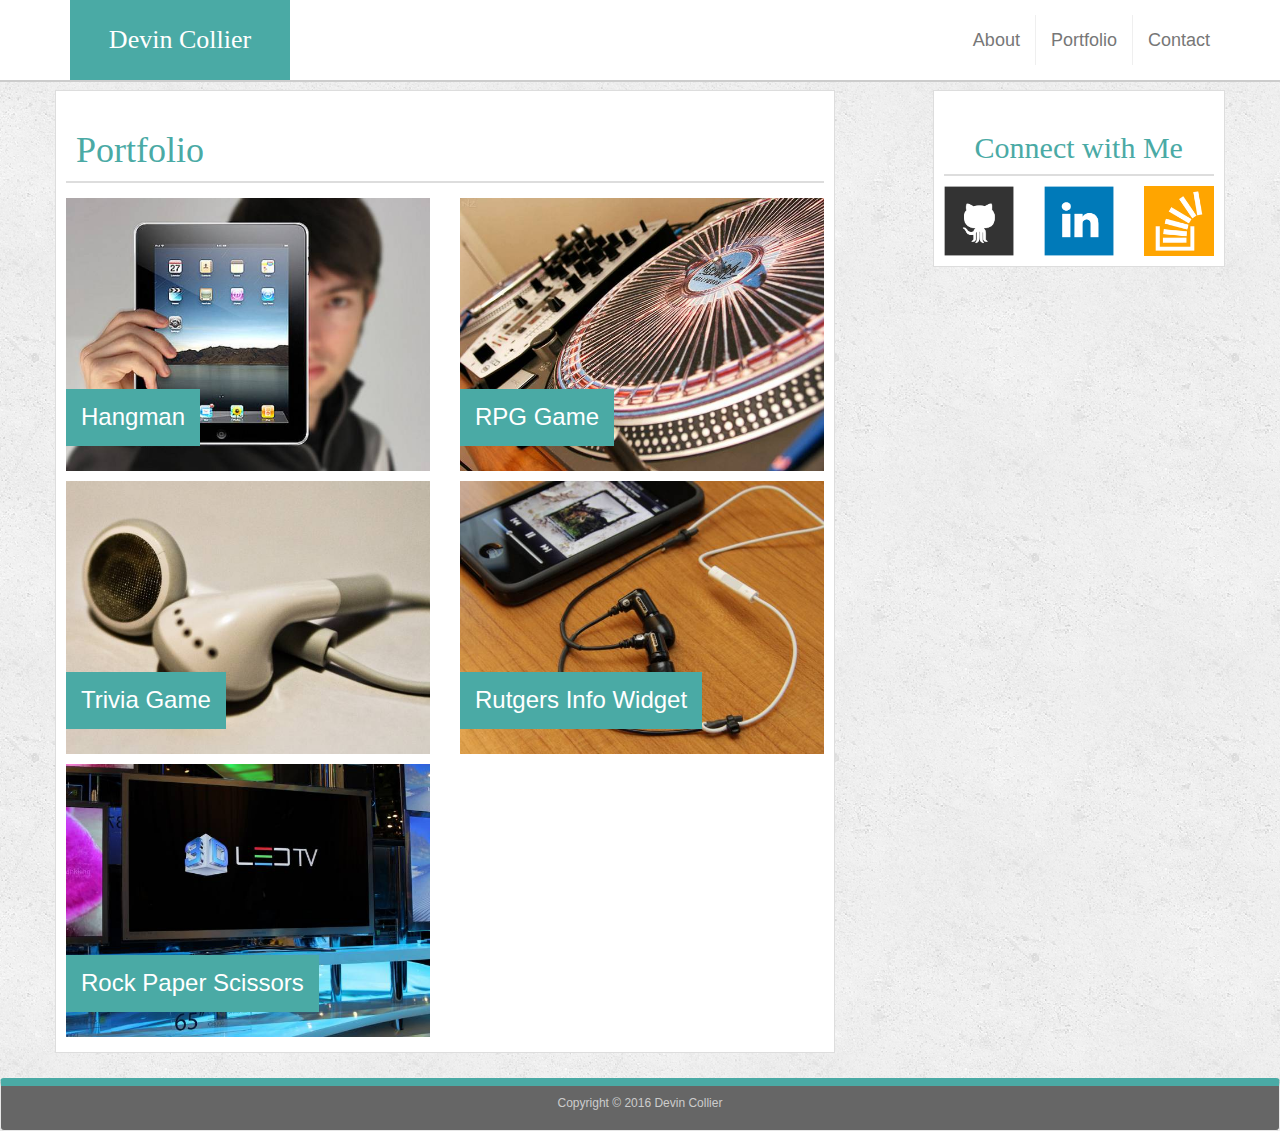
==== portfolio.html @ aebfe8ac "first commit" ====
<!doctype html>
<html lang="en-us">

<head>
  <meta charset="UTF-8">
  <title>Portfolio | Devin Collier</title>
  <link rel="stylesheet" type="text/css" href="assets/css/reset.css">
  <link rel="stylesheet" type="text/css" href="assets/css/style.css">

  <link rel="stylesheet" href="https://maxcdn.bootstrapcdn.com/bootstrap/3.3.7/css/bootstrap.min.css" integrity="sha384-BVYiiSIFeK1dGmJRAkycuHAHRg32OmUcww7on3RYdg4Va+PmSTsz/K68vbdEjh4u" crossorigin="anonymous">
  <link rel="stylesheet" type="text/css" href="assets/css/style.css">
  <script src="https://ajax.googleapis.com/ajax/libs/jquery/3.2.1/jquery.min.js"></script>
  <script src="https://maxcdn.bootstrapcdn.com/bootstrap/3.3.7/js/bootstrap.min.js" integrity="sha384-Tc5IQib027qvyjSMfHjOMaLkfuWVxZxUPnCJA7l2mCWNIpG9mGCD8wGNIcPD7Txa" crossorigin="anonymous"></script>
</head>

<body>

  <nav id="top-bar" class="navbar navbar-default navbar-fixed-top">
    <div class="container">
      <div class="navbar-header">
        <button type="button" class="navbar-toggle collapsed" data-toggle="collapse" data-target="#bs-example-navbar-collapse-1" aria-expanded="false">
          <span class="sr-only">Toggle navigation</span>
          <span class="icon-bar"></span>
          <span class="icon-bar"></span>
          <span class="icon-bar"></span>
        </button>
        <a class="nav-logo" href="index.html">Devin Collier</a>
      </div>

      <div class="collapse navbar-collapse" id="bs-example-navbar-collapse-1">
        <ul class="nav navbar-nav navbar-right nav-links">
          <li><a href="index.html">About</a></li>
          <li><a href="portfolio.html" class="nav-link">Portfolio</a></li>
          <li><a href="contact.html" class="nav-link">Contact</a></li>
        </ul>
      </div>
    </div><!-- end container -->
  </nav>

  <div class="container">
    <div class="row">
      <div class="col-md-8 box">
        <h1 class="text-left box-title">Portfolio</h1>
        <div class="row">
          <div class="col-md-6 col-sm-6">
            <img src="assets/images/technics-q-c-640-480-1.jpg" class="img-responsive port-image" alt="hangman">

            <h3 class="image-float-title text-center">Hangman</h3>
          </div>

          <div class="col-md-6 col-sm-6">
            <img src="assets/images/technics-q-c-640-480-2.jpg" class="img-responsive port-image" alt="RPG Game">

            <h3 class="image-float-title text-center">RPG Game</h3>
          </div>
        </div><!-- end row -->

        <div class="row">
          <div class="col-md-6 col-sm-6">
            <img src="assets/images/technics-q-c-640-480-5.jpg" class="img-responsive port-image" alt="Trivia Game">

            <h3 class="image-float-title text-center">Trivia Game</h3>
          </div>

          <div class="col-md-6 col-sm-6">
            <img src="assets/images/technics-q-c-640-480-7.jpg" class="img-responsive port-image" alt="Rutgers Info Widget">

            <h3 class="image-float-title text-center">Rutgers Info Widget</h3>
          </div>
        </div><!-- end row -->

        <div class="row">
          <div class="col-md-6 col-sm-6">
            <img src="assets/images/technics-q-c-640-480-9.jpg" class="img-responsive port-image" alt="Rock Paper Scissors">

            <h3 class="image-float-title text-center">Rock Paper Scissors</h3>
          </div>
        </div><!-- end row -->
      </div><!-- end column -->

      <div class="col-md-3 col-sm-12 col-xs-12 col-md-offset-1 box">
        <h2 class="text-center box-title">Connect with Me</h2>
        <div class="row">
          <div class="col-md-4 col-sm-4 col-xs-4">
            <a href="#"><img src="assets/images/github-128.png" class="img-responsive" alt="GitHub" /></a>
          </div>
          <div class="col-md-4 col-sm-4 col-xs-4">
            <a href="#"><img src="assets/images/linkedin-128.png" class="img-responsive" alt="LinkedIn" /></a>
          </div>
          <div class="col-md-4 col-sm-4 col-xs-4">
            <a href="#"><img src="assets/images/stackoverflow-128.png" class="img-responsive" alt="Stack Overflow" /></a>
          </div>
        </div>
      </div><!-- sidebar end -->
    </div><!-- row end -->
  </div><!-- container end -->

  <nav id="bottom-bar" class="navbar navbar-default navbar-static-bottom">
    <div class="container">
      <p class="text-center">Copyright &copy; 2016 Devin Collier</p>
    </div>
  </nav>

</body>
</html>
---- assets/css/style.css ----
body {
  font-family: Arial, "Helvetica Neue", Helvetica, sans-serif;
  font-size: 18px;
  line-height: 34px;
  color: #777;
  background: url("../images/concrete_seamless.png");
  padding-top: 80px;
}

#top-bar {
	background: #fff;
	border-bottom: 2px solid #ccc;
}

.nav-logo {
  float: left;
  width: 220px;
  height: 80px;
  font-family: Georgia, Times, "Times New Roman", serif;
  font-size: 26px;
  line-height: 80px;
  color: #fff;
  text-align: center;
  text-decoration: none;
  background: #4aaaa5;
}

.nav-link {
	border-left: 1px solid #efefef;
}

.nav-links {
	margin-top: 15px;
}

.box {
	background: #fff;
	border: 1px solid #ddd;
	padding: 10px;
	margin-top: 10px;
	margin-bottom: 10px;
}

.box-title {
	font-family: Georgia, Times, "Times New Roman", serif;
	color: #4aaaa5;
	padding: 10px;
	border-bottom: 2px solid #ddd;
}

.port-image {
	margin-top: 5px;
	margin-bottom: 5px;
}

.image-float-title {
	background-color: #4aaaa5;
	color: white;
	padding: 15px;
	position: absolute;
	bottom: 20px;
}

.contact-img {
	width: 32%;
}

.main-img {
	padding: 15px;
}

#bottom-bar {
	background: #666;
	color: #ccc;
	border-top: 8px solid #4aaaa5;
	font-size: 12px;
	margin-top: 15px;
	margin-bottom: 0px;
}
---- assets/css/style.css ----
body {
  font-family: Arial, "Helvetica Neue", Helvetica, sans-serif;
  font-size: 18px;
  line-height: 34px;
  color: #777;
  background: url("../images/concrete_seamless.png");
  padding-top: 80px;
}

#top-bar {
	background: #fff;
	border-bottom: 2px solid #ccc;
}

.nav-logo {
  float: left;
  width: 220px;
  height: 80px;
  font-family: Georgia, Times, "Times New Roman", serif;
  font-size: 26px;
  line-height: 80px;
  color: #fff;
  text-align: center;
  text-decoration: none;
  background: #4aaaa5;
}

.nav-link {
	border-left: 1px solid #efefef;
}

.nav-links {
	margin-top: 15px;
}

.box {
	background: #fff;
	border: 1px solid #ddd;
	padding: 10px;
	margin-top: 10px;
	margin-bottom: 10px;
}

.box-title {
	font-family: Georgia, Times, "Times New Roman", serif;
	color: #4aaaa5;
	padding: 10px;
	border-bottom: 2px solid #ddd;
}

.port-image {
	margin-top: 5px;
	margin-bottom: 5px;
}

.image-float-title {
	background-color: #4aaaa5;
	color: white;
	padding: 15px;
	position: absolute;
	bottom: 20px;
}

.contact-img {
	width: 32%;
}

.main-img {
	padding: 15px;
}

#bottom-bar {
	background: #666;
	color: #ccc;
	border-top: 8px solid #4aaaa5;
	font-size: 12px;
	margin-top: 15px;
	margin-bottom: 0px;
}
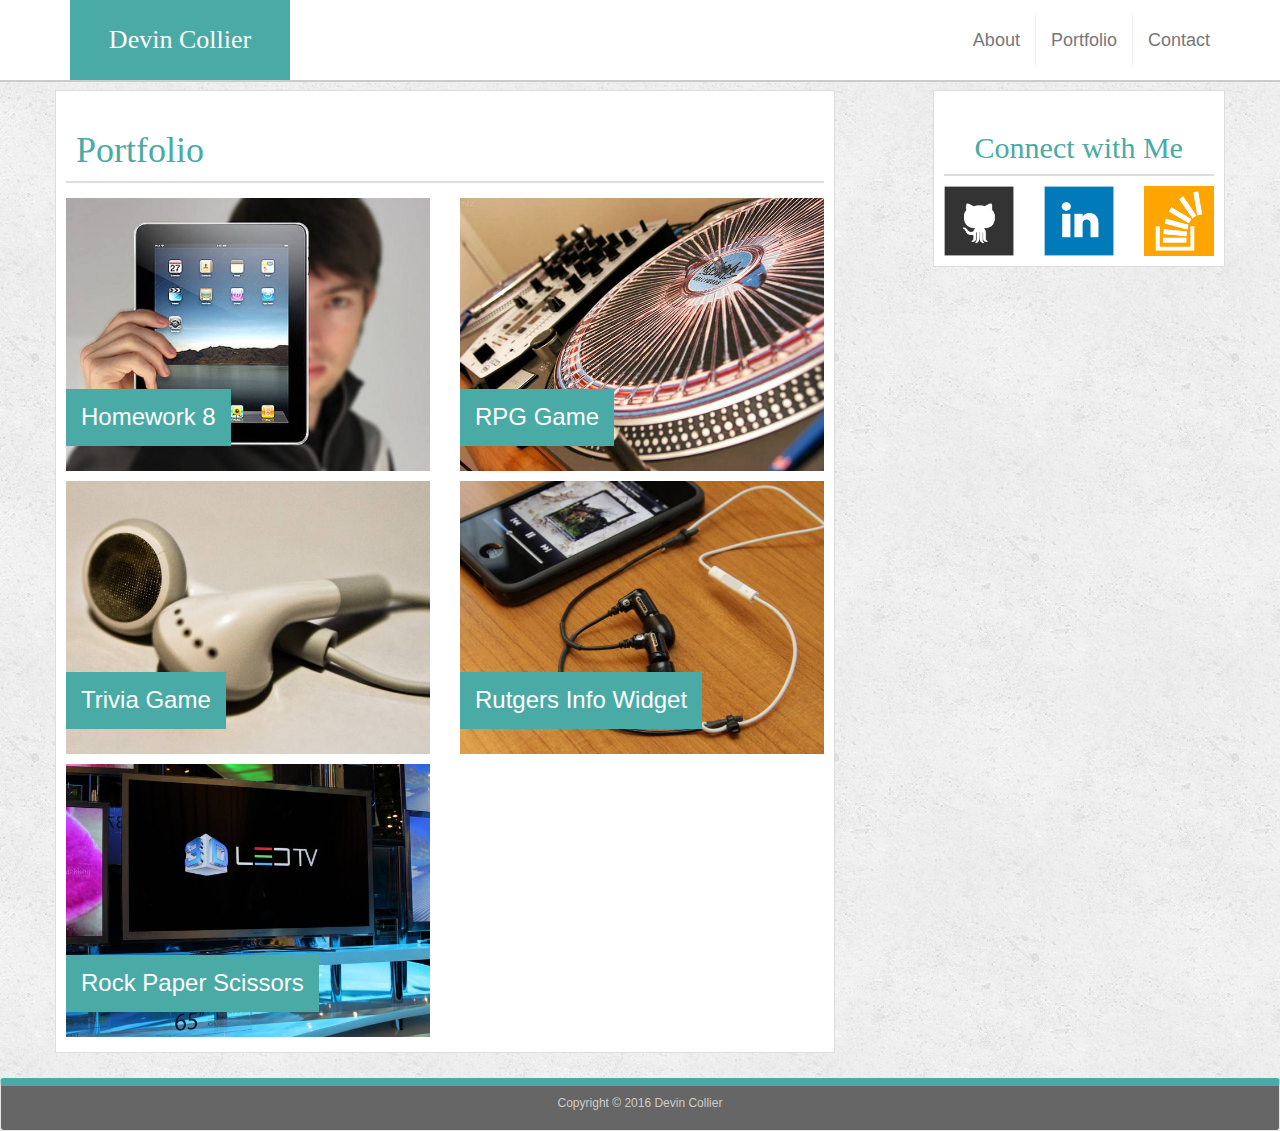
==== commit d11b4bec: "added link to homework 8" ====
--- a/portfolio.html
+++ b/portfolio.html
@@ -2,104 +2,99 @@
 <html lang="en-us">
 
 <head>
-  <meta charset="UTF-8">
-  <title>Portfolio | Devin Collier</title>
-  <link rel="stylesheet" type="text/css" href="assets/css/reset.css">
-  <link rel="stylesheet" type="text/css" href="assets/css/style.css">
-
-  <link rel="stylesheet" href="https://maxcdn.bootstrapcdn.com/bootstrap/3.3.7/css/bootstrap.min.css" integrity="sha384-BVYiiSIFeK1dGmJRAkycuHAHRg32OmUcww7on3RYdg4Va+PmSTsz/K68vbdEjh4u" crossorigin="anonymous">
-  <link rel="stylesheet" type="text/css" href="assets/css/style.css">
-  <script src="https://ajax.googleapis.com/ajax/libs/jquery/3.2.1/jquery.min.js"></script>
-  <script src="https://maxcdn.bootstrapcdn.com/bootstrap/3.3.7/js/bootstrap.min.js" integrity="sha384-Tc5IQib027qvyjSMfHjOMaLkfuWVxZxUPnCJA7l2mCWNIpG9mGCD8wGNIcPD7Txa" crossorigin="anonymous"></script>
+    <meta charset="UTF-8" name="viewport" content="width=device-width, initial-scale=1">
+    <title>Portfolio | Devin Collier</title>
+    <link rel="stylesheet" type="text/css" href="assets/css/reset.css">
+    <link rel="stylesheet" type="text/css" href="assets/css/style.css">
+    <link rel="stylesheet" href="https://maxcdn.bootstrapcdn.com/bootstrap/3.3.7/css/bootstrap.min.css" integrity="sha384-BVYiiSIFeK1dGmJRAkycuHAHRg32OmUcww7on3RYdg4Va+PmSTsz/K68vbdEjh4u" crossorigin="anonymous">
+    <link rel="stylesheet" type="text/css" href="assets/css/style.css">
+    <script src="https://ajax.googleapis.com/ajax/libs/jquery/3.2.1/jquery.min.js"></script>
+    <script src="https://maxcdn.bootstrapcdn.com/bootstrap/3.3.7/js/bootstrap.min.js" integrity="sha384-Tc5IQib027qvyjSMfHjOMaLkfuWVxZxUPnCJA7l2mCWNIpG9mGCD8wGNIcPD7Txa" crossorigin="anonymous"></script>
 </head>
 
 <body>
+    <nav id="top-bar" class="navbar navbar-default navbar-fixed-top">
+        <div class="container">
+            <div class="navbar-header">
+                <button type="button" class="navbar-toggle collapsed" data-toggle="collapse" data-target="#bs-example-navbar-collapse-1" aria-expanded="false">
+                    <span class="sr-only">Toggle navigation</span>
+                    <span class="icon-bar"></span>
+                    <span class="icon-bar"></span>
+                    <span class="icon-bar"></span>
+                </button>
+                <a class="nav-logo" href="index.html">Devin Collier</a>
+            </div>
+            <div class="collapse navbar-collapse" id="bs-example-navbar-collapse-1">
+                <ul class="nav navbar-nav navbar-right nav-links">
+                    <li><a href="index.html">About</a></li>
+                    <li><a href="portfolio.html" class="nav-link">Portfolio</a></li>
+                    <li><a href="contact.html" class="nav-link">Contact</a></li>
+                </ul>
+            </div>
+        </div>
+        <!-- end container -->
+    </nav>
+    <div class="container">
+        <div class="row">
+            <div class="col-md-8 box">
+                <h1 class="text-left box-title">Portfolio</h1>
+                <div class="row">
+                    <div class="col-md-6 col-sm-6">
+                        <a href="https://github.com/devinlcollier/Homework_8">
+                            <img src="assets/images/technics-q-c-640-480-1.jpg" class="img-responsive port-image" alt="hangman">
+                        </a>
+                        <h3 class="image-float-title text-center">Homework 8</h3>
+                    </div>
+                    <div class="col-md-6 col-sm-6">
+                        <img src="assets/images/technics-q-c-640-480-2.jpg" class="img-responsive port-image" alt="RPG Game">
+                        <h3 class="image-float-title text-center">RPG Game</h3>
+                    </div>
+                </div>
+                <!-- end row -->
+                <div class="row">
+                    <div class="col-md-6 col-sm-6">
+                        <img src="assets/images/technics-q-c-640-480-5.jpg" class="img-responsive port-image" alt="Trivia Game">
+                        <h3 class="image-float-title text-center">Trivia Game</h3>
+                    </div>
+                    <div class="col-md-6 col-sm-6">
+                        <img src="assets/images/technics-q-c-640-480-7.jpg" class="img-responsive port-image" alt="Rutgers Info Widget">
+                        <h3 class="image-float-title text-center">Rutgers Info Widget</h3>
+                    </div>
+                </div>
+                <!-- end row -->
+                <div class="row">
+                    <div class="col-md-6 col-sm-6">
+                        <img src="assets/images/technics-q-c-640-480-9.jpg" class="img-responsive port-image" alt="Rock Paper Scissors">
+                        <h3 class="image-float-title text-center">Rock Paper Scissors</h3>
+                    </div>
+                </div>
+                <!-- end row -->
+            </div>
+            <!-- end column -->
+            <div class="col-md-3 col-sm-12 col-xs-12 col-md-offset-1 box">
+                <h2 class="text-center box-title">Connect with Me</h2>
+                <div class="row">
+                    <div class="col-md-4 col-sm-4 col-xs-4">
+                        <a href="#"><img src="assets/images/github-128.png" class="img-responsive" alt="GitHub" /></a>
+                    </div>
+                    <div class="col-md-4 col-sm-4 col-xs-4">
+                        <a href="#"><img src="assets/images/linkedin-128.png" class="img-responsive" alt="LinkedIn" /></a>
+                    </div>
+                    <div class="col-md-4 col-sm-4 col-xs-4">
+                        <a href="#"><img src="assets/images/stackoverflow-128.png" class="img-responsive" alt="Stack Overflow" /></a>
+                    </div>
+                </div>
+            </div>
+            <!-- sidebar end -->
+        </div>
+        <!-- row end -->
+    </div>
+    <!-- container end -->
+    <nav id="bottom-bar" class="navbar navbar-default navbar-static-bottom">
+        <div class="container">
+            <p class="text-center">Copyright &copy; 2016 Devin Collier</p>
+        </div>
+    </nav>
+</body>
 
-  <nav id="top-bar" class="navbar navbar-default navbar-fixed-top">
-    <div class="container">
-      <div class="navbar-header">
-        <button type="button" class="navbar-toggle collapsed" data-toggle="collapse" data-target="#bs-example-navbar-collapse-1" aria-expanded="false">
-          <span class="sr-only">Toggle navigation</span>
-          <span class="icon-bar"></span>
-          <span class="icon-bar"></span>
-          <span class="icon-bar"></span>
-        </button>
-        <a class="nav-logo" href="index.html">Devin Collier</a>
-      </div>
-
-      <div class="collapse navbar-collapse" id="bs-example-navbar-collapse-1">
-        <ul class="nav navbar-nav navbar-right nav-links">
-          <li><a href="index.html">About</a></li>
-          <li><a href="portfolio.html" class="nav-link">Portfolio</a></li>
-          <li><a href="contact.html" class="nav-link">Contact</a></li>
-        </ul>
-      </div>
-    </div><!-- end container -->
-  </nav>
-
-  <div class="container">
-    <div class="row">
-      <div class="col-md-8 box">
-        <h1 class="text-left box-title">Portfolio</h1>
-        <div class="row">
-          <div class="col-md-6 col-sm-6">
-            <img src="assets/images/technics-q-c-640-480-1.jpg" class="img-responsive port-image" alt="hangman">
-
-            <h3 class="image-float-title text-center">Hangman</h3>
-          </div>
-
-          <div class="col-md-6 col-sm-6">
-            <img src="assets/images/technics-q-c-640-480-2.jpg" class="img-responsive port-image" alt="RPG Game">
-
-            <h3 class="image-float-title text-center">RPG Game</h3>
-          </div>
-        </div><!-- end row -->
-
-        <div class="row">
-          <div class="col-md-6 col-sm-6">
-            <img src="assets/images/technics-q-c-640-480-5.jpg" class="img-responsive port-image" alt="Trivia Game">
-
-            <h3 class="image-float-title text-center">Trivia Game</h3>
-          </div>
-
-          <div class="col-md-6 col-sm-6">
-            <img src="assets/images/technics-q-c-640-480-7.jpg" class="img-responsive port-image" alt="Rutgers Info Widget">
-
-            <h3 class="image-float-title text-center">Rutgers Info Widget</h3>
-          </div>
-        </div><!-- end row -->
-
-        <div class="row">
-          <div class="col-md-6 col-sm-6">
-            <img src="assets/images/technics-q-c-640-480-9.jpg" class="img-responsive port-image" alt="Rock Paper Scissors">
-
-            <h3 class="image-float-title text-center">Rock Paper Scissors</h3>
-          </div>
-        </div><!-- end row -->
-      </div><!-- end column -->
-
-      <div class="col-md-3 col-sm-12 col-xs-12 col-md-offset-1 box">
-        <h2 class="text-center box-title">Connect with Me</h2>
-        <div class="row">
-          <div class="col-md-4 col-sm-4 col-xs-4">
-            <a href="#"><img src="assets/images/github-128.png" class="img-responsive" alt="GitHub" /></a>
-          </div>
-          <div class="col-md-4 col-sm-4 col-xs-4">
-            <a href="#"><img src="assets/images/linkedin-128.png" class="img-responsive" alt="LinkedIn" /></a>
-          </div>
-          <div class="col-md-4 col-sm-4 col-xs-4">
-            <a href="#"><img src="assets/images/stackoverflow-128.png" class="img-responsive" alt="Stack Overflow" /></a>
-          </div>
-        </div>
-      </div><!-- sidebar end -->
-    </div><!-- row end -->
-  </div><!-- container end -->
-
-  <nav id="bottom-bar" class="navbar navbar-default navbar-static-bottom">
-    <div class="container">
-      <p class="text-center">Copyright &copy; 2016 Devin Collier</p>
-    </div>
-  </nav>
-
-</body>
 </html>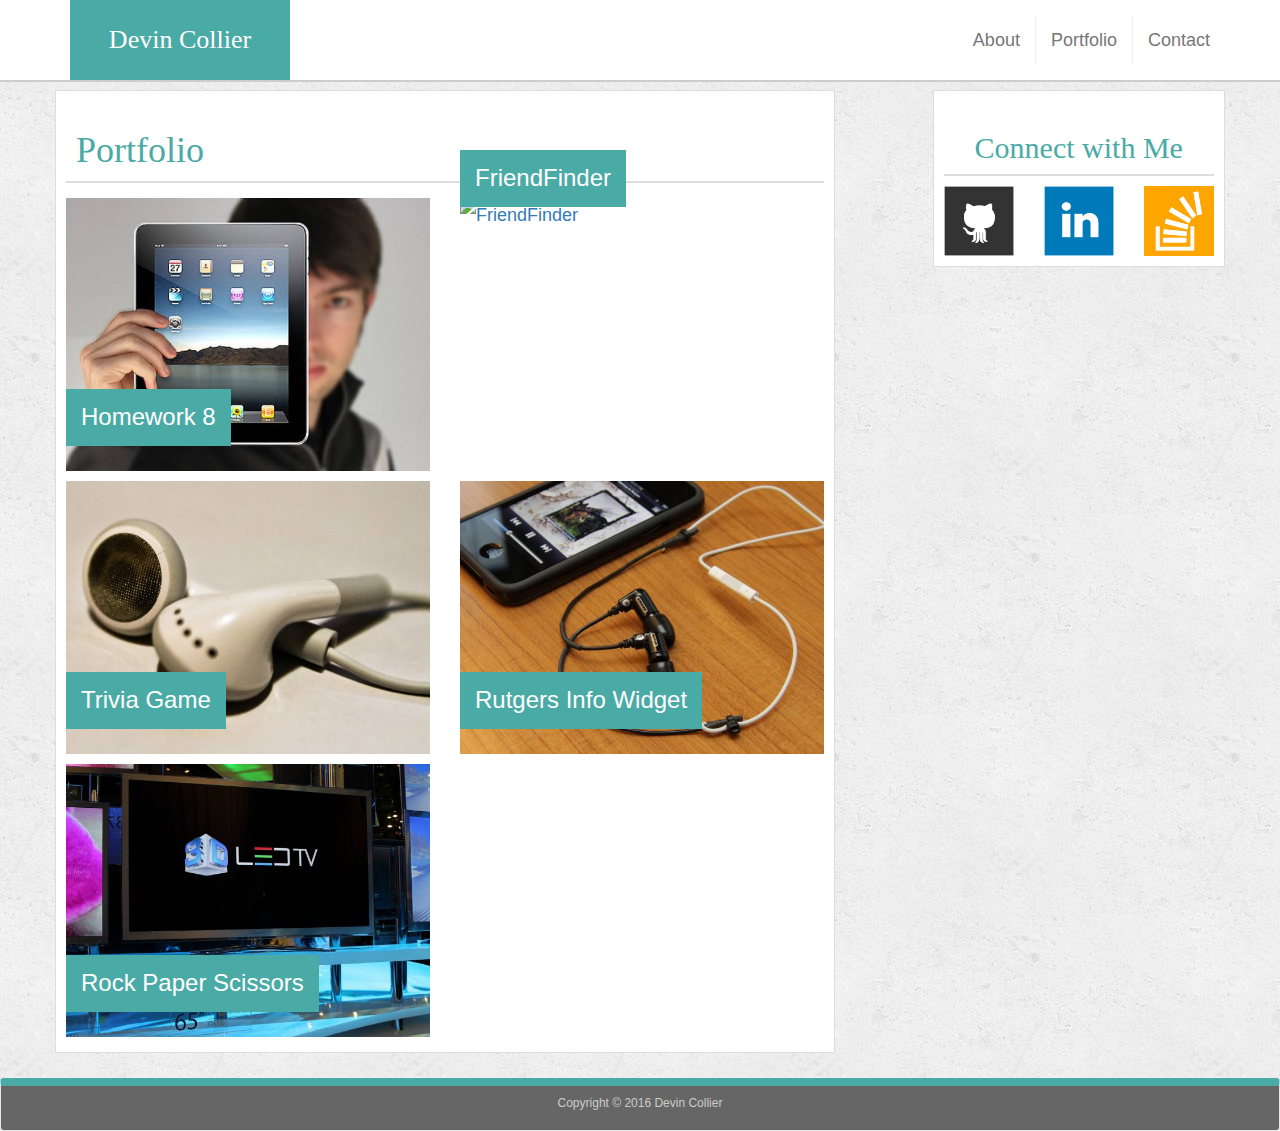
==== commit 7482ab40: "added friend finder homework" ====
--- a/portfolio.html
+++ b/portfolio.html
@@ -46,8 +46,10 @@
                         <h3 class="image-float-title text-center">Homework 8</h3>
                     </div>
                     <div class="col-md-6 col-sm-6">
-                        <img src="assets/images/technics-q-c-640-480-2.jpg" class="img-responsive port-image" alt="RPG Game">
-                        <h3 class="image-float-title text-center">RPG Game</h3>
+                        <a href="https://powerful-brushlands-10011.herokuapp.com/">
+                            <img src="http://media.hollywood.com/images/l/queen-noble-728.jpg" class="img-responsive port-image" alt="FriendFinder">
+                        </a>
+                        <h3 class="image-float-title text-center">FriendFinder</h3>
                     </div>
                 </div>
                 <!-- end row -->
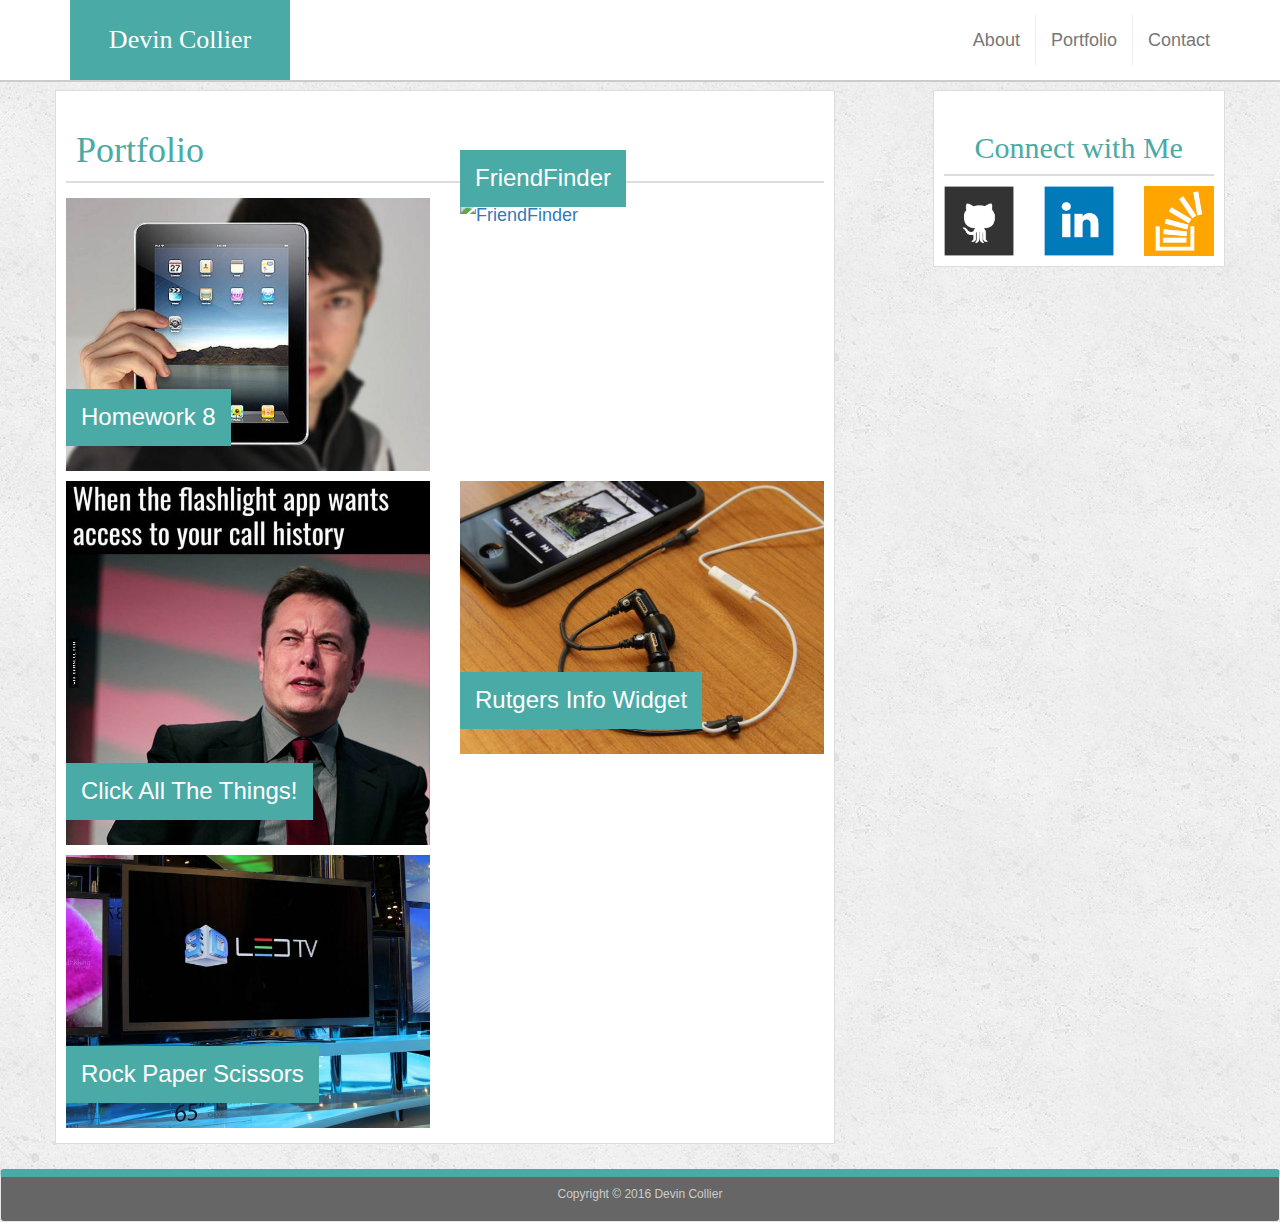
==== commit d53dde64: "added homework to portfolio" ====
--- a/portfolio.html
+++ b/portfolio.html
@@ -55,8 +55,10 @@
                 <!-- end row -->
                 <div class="row">
                     <div class="col-md-6 col-sm-6">
-                        <img src="assets/images/technics-q-c-640-480-5.jpg" class="img-responsive port-image" alt="Trivia Game">
-                        <h3 class="image-float-title text-center">Trivia Game</h3>
+                        <a href="https://boiling-plateau-17293.herokuapp.com/">
+                            <img src="assets/images/12.jpg" class="img-responsive port-image" alt="FriendFinder">
+                        </a>
+                        <h3 class="image-float-title text-center">Click All The Things!</h3>
                     </div>
                     <div class="col-md-6 col-sm-6">
                         <img src="assets/images/technics-q-c-640-480-7.jpg" class="img-responsive port-image" alt="Rutgers Info Widget">
